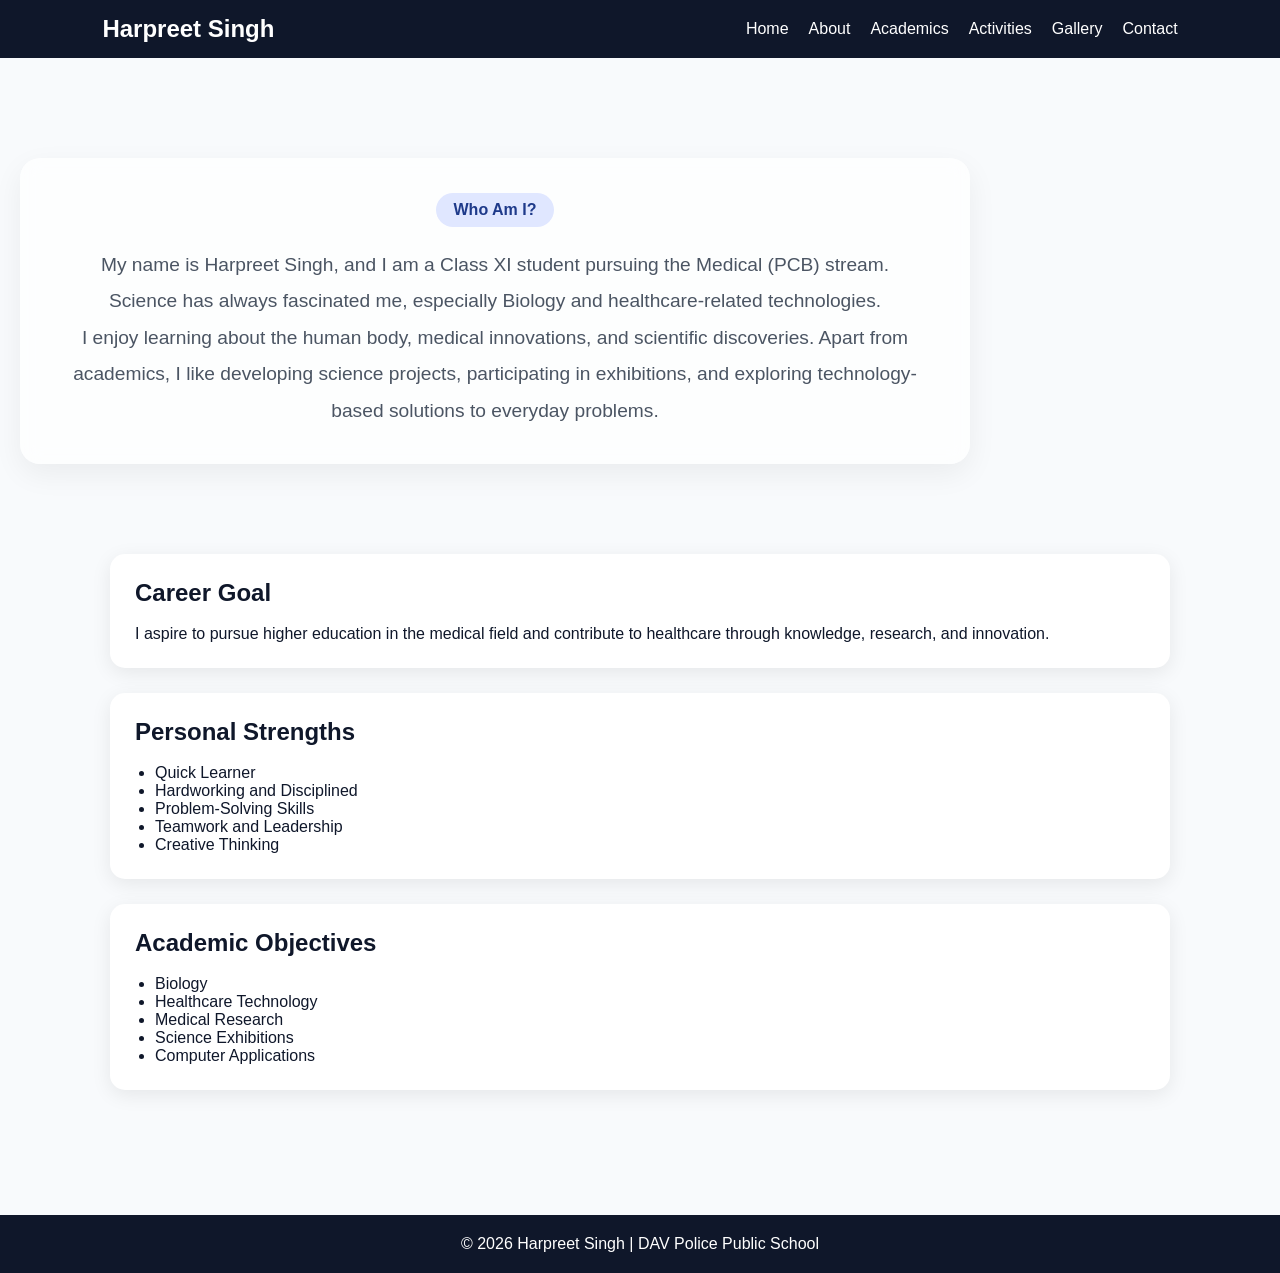
==== about.html @ b2e7a63a "Update about.html" ====
<!DOCTYPE html>
<html lang="en">

<head>
    <meta charset="UTF-8">
    <meta name="viewport" content="width=device-width, initial-scale=1.0">
    <title>About - Harpreet Singh</title>
    <link rel="icon" type="image/png" sizes="32x32" href="images/favicon.png">
    <link rel="stylesheet" href="css/style.css">
    <style>
        .about-intro {
            max-width: 950px;
            /* margin: 40px auto 80px; */
            padding: 35px 45px;
            background: rgba(255, 255, 255, 0.7);
            backdrop-filter: blur(10px);
            border-radius: 20px;
            box-shadow: 0 10px 30px rgba(0, 0, 0, 0.06);
            text-align: center;
        }

        .about-intro p {
            font-size: 1.2rem;
            line-height: 1.9;
            color: #4b5563;
            margin: 0;
        }

        .intro-tag {
            display: inline-block;
            padding: 8px 18px;
            background: #e0e7ff;
            color: #1e3a8a;
            border-radius: 50px;
            font-weight: 600;
            margin-bottom: 20px;
        }
    </style>
</head>

<body>
    <header>
        <nav>
            <h2 class="logo"><a href="index.html">Harpreet Singh</a></h2>

            <ul>
                <li><a href="index.html">Home</a></li>
                <li><a href="about.html">About</a></li>
                <li><a href="academics.html">Academics</a></li>
                <!-- <li><a href="projects.html">Projects</a></li> -->
                <li><a href="activities.html">Activities</a></li>
                <!-- <li><a href="certificates.html">Certificates</a></li> -->
                <li><a href="gallery.html">Gallery</a></li>
                <li><a href="contact.html">Contact</a></li>
            </ul>
        </nav>
    </header>
    <section class="page-header">
        <div class="about-intro">
            <span class="intro-tag">Who Am I?</span>

            <p>My name is Harpreet Singh, and I am a Class XI student pursuing the Medical (PCB) stream. Science has
                always
                fascinated me, especially Biology and healthcare-related technologies.
                <br>
                I enjoy learning about the human body, medical innovations, and scientific discoveries. Apart from
                academics, I like developing science projects, participating in exhibitions, and exploring
                technology-based
                solutions to everyday problems.
            </p>
        </div>


    </section>

    <section class="content">

        <div class="card">
            <h2>Career Goal</h2>
            <br>
            <p>
                I aspire to pursue higher education in the medical field and contribute to healthcare through knowledge,
                research, and innovation.
            </p>
        </div>

        <div class="card">
            <h2>Personal Strengths</h2>
            <br>
            <ul>
                <li>Quick Learner</li>
                <li>Hardworking and Disciplined</li>
                <li>Problem-Solving Skills</li>
                <li>Teamwork and Leadership</li>
                <li>Creative Thinking</li>
            </ul>
        </div>

        <div class="card">
            <h2>Academic Objectives</h2>
            <br>
            <ul>
                <li>Biology</li>
                <li>Healthcare Technology</li>
                <li>Medical Research</li>
                <li>Science Exhibitions</li>
                <li>Computer Applications</li>
            </ul>
        </div>

    </section>
    <footer>
        <p>
            © 2026 Harpreet Singh | DAV Police Public School
        </p>
    </footer>
</body>

</html>
---- css/style.css ----
*{
    margin:0;
    padding:0;
    box-sizing:border-box;
    font-family:'Segoe UI',sans-serif;
}

body{
    background:#f8fafc;
    color:#0f172a;
}

header{
    background:#0f172a;
    padding:15px 8%;
}

nav{
    display:flex;
    justify-content:space-between;
    align-items:center;
}

.logo a {
    color: white;
    text-decoration: none;
}

nav ul{
    list-style:none;
    display:flex;
    gap:20px;
}

nav ul li a{
    color:white;
    text-decoration:none;
    transition:.3s;
}

nav ul li a:hover{
    color:#38bdf8;
}

.hero{
    min-height:85vh;
    display:flex;
    justify-content:space-between;
    align-items:center;
    padding:50px 8%;
}

.hero-text{
    width:50%;
}

.hero-text h1{
    font-size:3rem;
    margin-bottom:10px;
}

.hero-text h3{
    color:#2563eb;
    margin-bottom:15px;
}

.hero-text p{
    line-height:1.7;
    margin-bottom:25px;
}

.btn{
    display:inline-block;
    background:#2563eb;
    color:white;
    text-decoration:none;
    padding:12px 25px;
    border-radius:8px;
}

.btn:hover{
    background:#1d4ed8;
}

.hero-image img{
    width:350px;
    border-radius:20px;
    box-shadow:0 10px 25px rgba(0,0,0,.2);
}

.cards-section{
    padding:60px 8%;
    display:grid;
    grid-template-columns:repeat(auto-fit,minmax(250px,1fr));
    gap:25px;
}

.card{
    background:white;
    padding:25px;
    border-radius:15px;
    box-shadow:0 4px 15px rgba(0,0,0,.1);
    transition:.3s;
}

.card:hover{
    transform:translateY(-10px);
}

.card h3{
    color:#2563eb;
    margin-bottom:10px;
}

.card ul {
    padding-left: 20px;
}

.featured-project{
    padding:60px 8%;
}

.featured-project h2{
    text-align:center;
    margin-bottom:40px;
}

.project-box{
    background:white;
    border-radius:15px;
    padding:25px;
    display:flex;
    gap:25px;
    align-items:center;
    box-shadow:0 4px 15px rgba(0,0,0,.1);
}

.project-box img{
    width:300px;
    border-radius:10px;
}

footer{
    background:#0f172a;
    color:white;
    text-align:center;
    padding:20px;
    margin-top:50px;
}

.page-header{
    text-align:center;
    padding:100px 20px 40px;
}

.page-header h1{
    /* font-size:3rem; */
    font-size:2rem;
    margin-bottom:20px;
}

.page-header p{
    color:#888;
    font-size:1.1rem;
}

.content{
    max-width:1100px;
    margin:auto;
    padding:50px 20px;
}

.section-title{
    font-size:2rem;
    margin-bottom:20px;
}

.card{
    background:white;
    padding:25px;
    border-radius:15px;
    box-shadow:0 5px 20px rgba(0,0,0,.08);
    margin-bottom:25px;
}

@media(max-width:900px){

    .hero{
        flex-direction:column;
        text-align:center;
    }

    .hero-text{
        width:100%;
        margin-bottom:40px;
    }

    .project-box{
        flex-direction:column;
    }

    nav{
        flex-direction:column;
        gap:15px;
    }

    nav ul{
        flex-wrap:wrap;
        justify-content:center;
    }
}
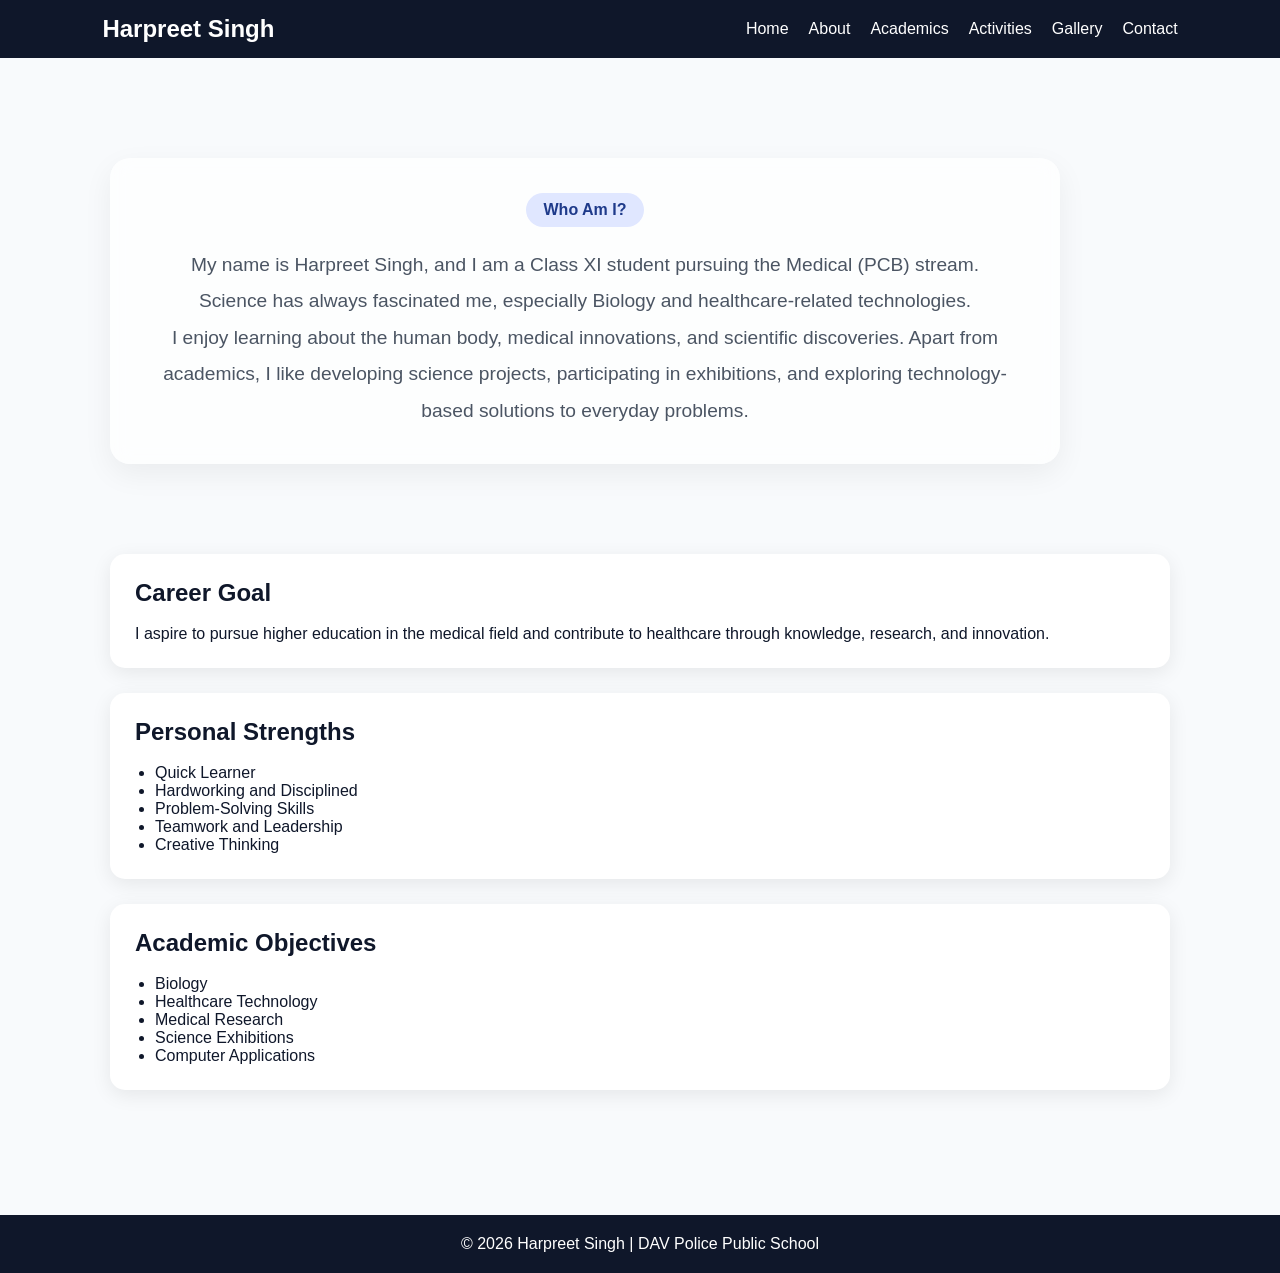
==== commit b720bbb4: "Update about.html" ====
--- a/about.html
+++ b/about.html
@@ -7,6 +7,17 @@
     <title>About - Harpreet Singh</title>
     <link rel="icon" type="image/png" sizes="32x32" href="images/favicon.png">
     <link rel="stylesheet" href="css/style.css">
+    <script>
+    // (function() {
+    //   const link = document.createElement('link');
+    //   link.rel = 'stylesheet';
+
+    //   const timestamp = new Date().getTime();
+    //   link.href = 'css/style.css?v=' + timestamp;
+
+    //   document.head.appendChild(link);
+    // })();
+  </script>
     <style>
         .about-intro {
             max-width: 950px;
@@ -114,6 +125,8 @@
             © 2026 Harpreet Singh | DAV Police Public School
         </p>
     </footer>
+    <script src="js/script.js" defer></script>
+
 </body>
 
 </html>
--- a/css/style.css
+++ b/css/style.css
@@ -151,6 +151,8 @@
 .page-header{
     text-align:center;
     padding:100px 20px 40px;
+    max-width: 1100px;
+    margin: auto;
 }
 
 .page-header h1{
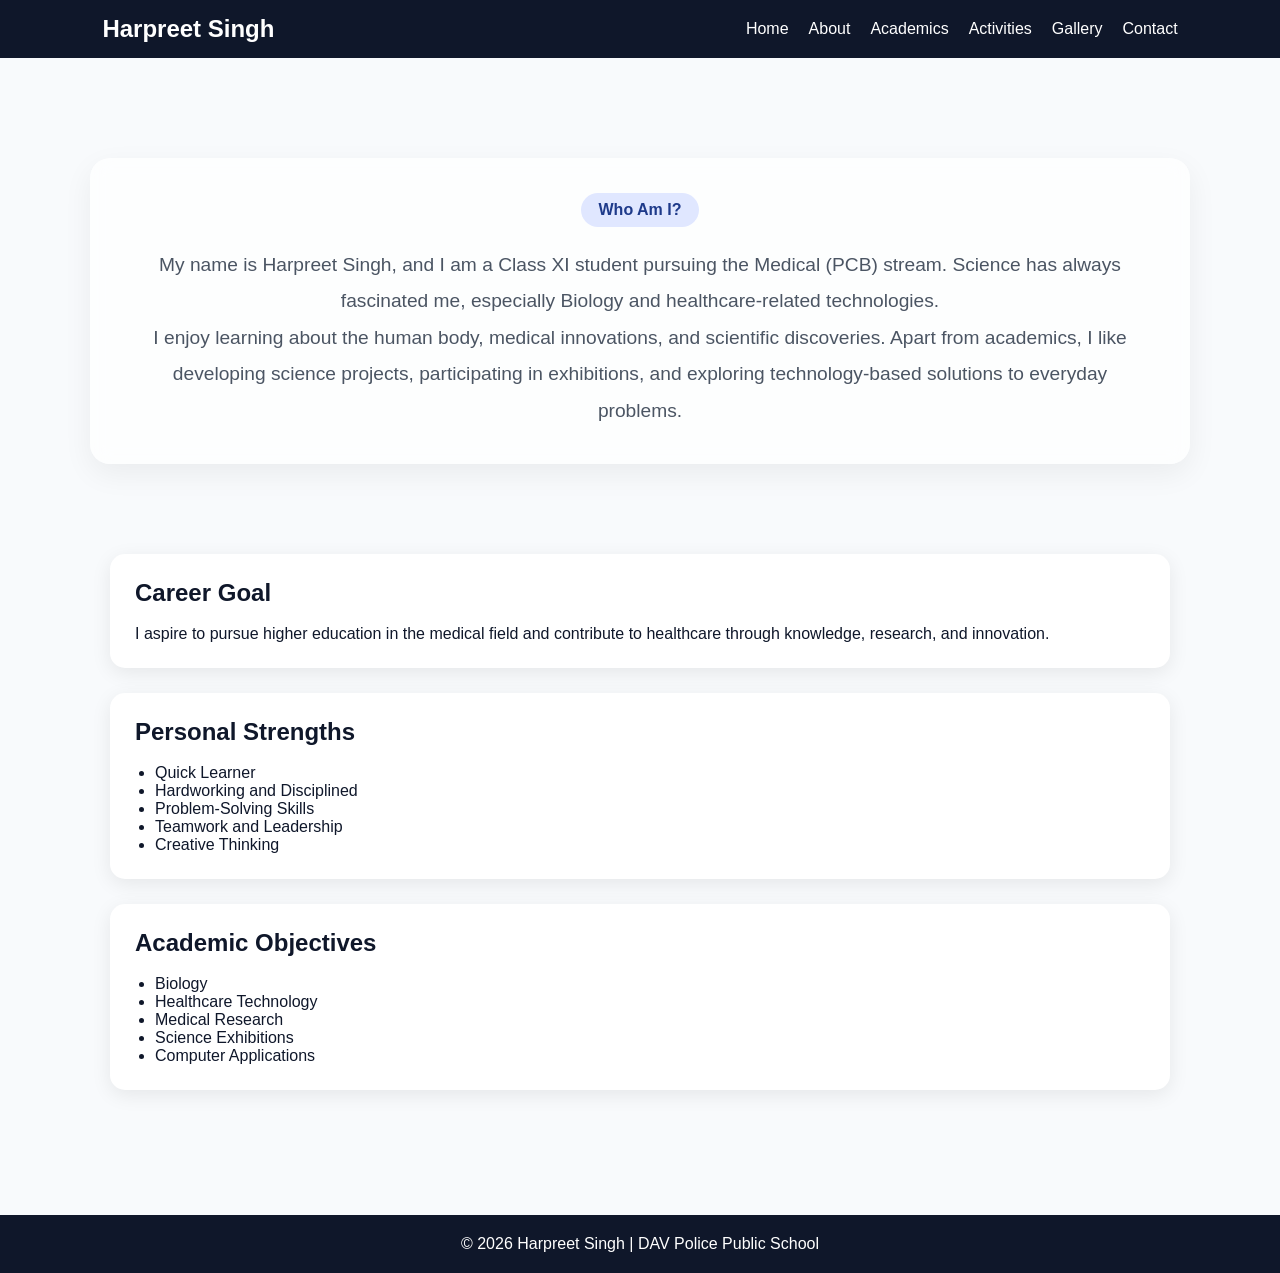
==== commit 044e1eb4: "Update about.html" ====
--- a/about.html
+++ b/about.html
@@ -20,8 +20,8 @@
   </script>
     <style>
         .about-intro {
-            max-width: 950px;
-            /* margin: 40px auto 80px; */
+            max-width: 1100px;
+            margin: auto;
             padding: 35px 45px;
             background: rgba(255, 255, 255, 0.7);
             backdrop-filter: blur(10px);
--- a/css/style.css
+++ b/css/style.css
@@ -151,8 +151,8 @@
 .page-header{
     text-align:center;
     padding:100px 20px 40px;
-    max-width: 1100px;
-    margin: auto;
+    /* max-width: 1100px;
+    margin: auto; */
 }
 
 .page-header h1{
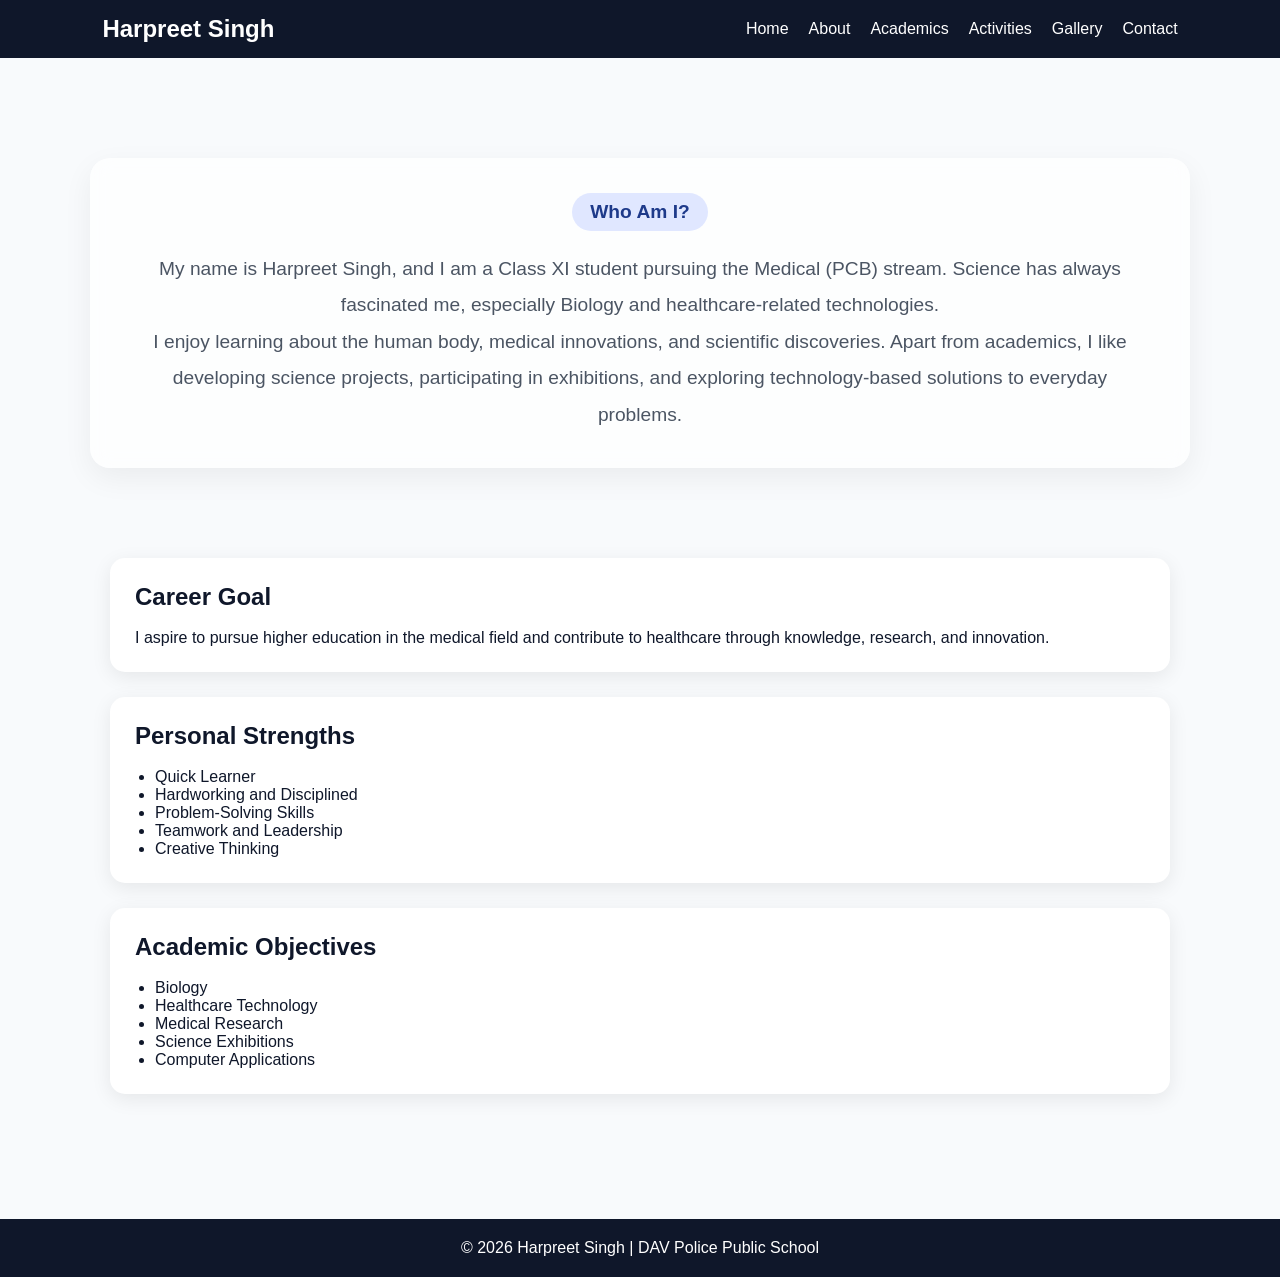
==== commit 7f2c4ad0: "Update about.html" ====
--- a/about.html
+++ b/about.html
@@ -45,6 +45,7 @@
             border-radius: 50px;
             font-weight: 600;
             margin-bottom: 20px;
+            font-size: 1.2rem
         }
     </style>
 </head>
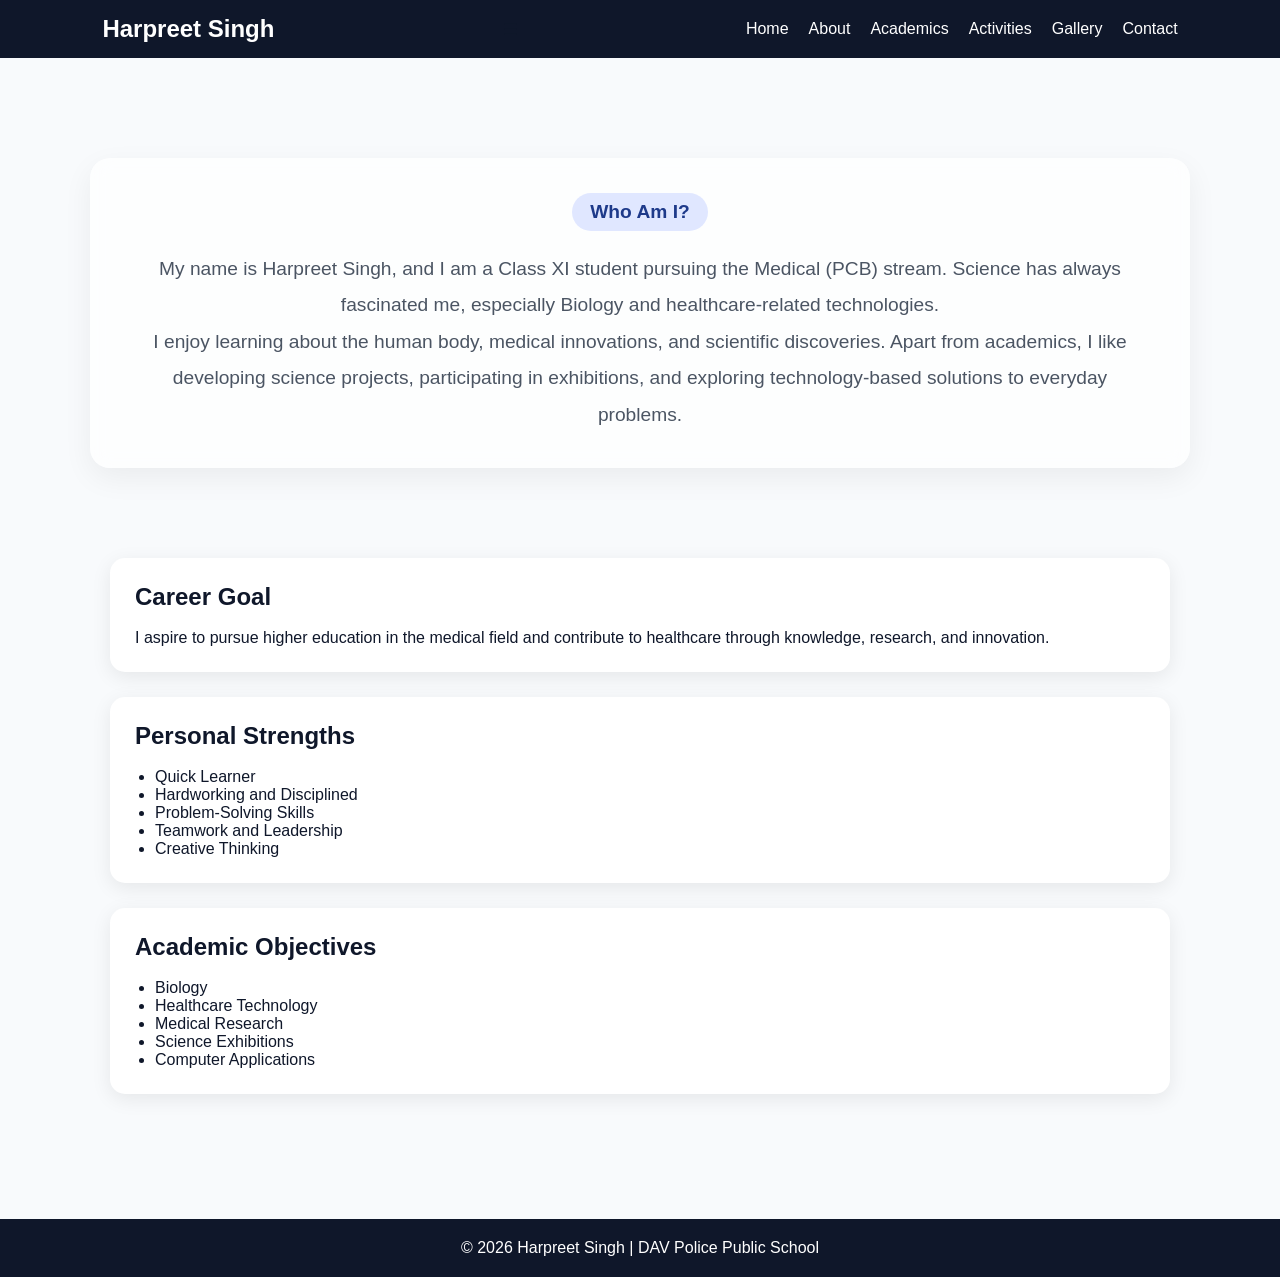
==== commit a58cae7e: "Update about.html" ====
--- a/about.html
+++ b/about.html
@@ -7,17 +7,6 @@
     <title>About - Harpreet Singh</title>
     <link rel="icon" type="image/png" sizes="32x32" href="images/favicon.png">
     <link rel="stylesheet" href="css/style.css">
-    <script>
-    // (function() {
-    //   const link = document.createElement('link');
-    //   link.rel = 'stylesheet';
-
-    //   const timestamp = new Date().getTime();
-    //   link.href = 'css/style.css?v=' + timestamp;
-
-    //   document.head.appendChild(link);
-    // })();
-  </script>
     <style>
         .about-intro {
             max-width: 1100px;
@@ -54,8 +43,10 @@
     <header>
         <nav>
             <h2 class="logo"><a href="index.html">Harpreet Singh</a></h2>
-
-            <ul>
+<div class="menu-toggle" id="menu-toggle">
+    ☰
+</div>
+            <ul id="nav-links">
                 <li><a href="index.html">Home</a></li>
                 <li><a href="about.html">About</a></li>
                 <li><a href="academics.html">Academics</a></li>
--- a/css/style.css
+++ b/css/style.css
@@ -185,6 +185,96 @@
     margin-bottom:25px;
 }
 
+.gallery img{
+    cursor:pointer;
+    transition:.3s;
+}
+
+.gallery img:hover{
+    transform:scale(1.03);
+}
+
+#lightbox{
+    position:fixed;
+    inset:0;
+    background:rgba(0,0,0,.92);
+    display:flex;
+    justify-content:center;
+    align-items:center;
+    opacity:0;
+    visibility:hidden;
+    transition:.3s;
+    z-index:9999;
+}
+
+#lightbox.active{
+    opacity:1;
+    visibility:visible;
+}
+
+#lightbox img{
+    max-width:85%;
+    max-height:85%;
+    border-radius:15px;
+    box-shadow:0 20px 60px rgba(0,0,0,.5);
+    animation:zoom .3s;
+}
+
+@keyframes zoom{
+
+from{
+transform:scale(.8);
+opacity:0;
+}
+
+to{
+transform:scale(1);
+opacity:1;
+}
+
+}
+
+#close{
+position:absolute;
+top:25px;
+right:40px;
+font-size:50px;
+color:white;
+cursor:pointer;
+}
+
+#prev,#next{
+position:absolute;
+top:50%;
+transform:translateY(-50%);
+width:55px;
+height:55px;
+border:none;
+border-radius:50%;
+/* background:rgba(255,255,255,.15); */
+background:rgb(255 255 255 / 5%);
+/* color:white; */
+color:#ffffff78;
+font-size:28px;
+cursor:pointer;
+backdrop-filter:blur(10px);
+transition:.3s;
+}
+
+#prev:hover,
+#next:hover{
+background:white;
+color:#111;
+}
+
+#prev{
+left:35px;
+}
+
+#next{
+right:35px;
+}
+
 @media(max-width:900px){
 
     .hero{
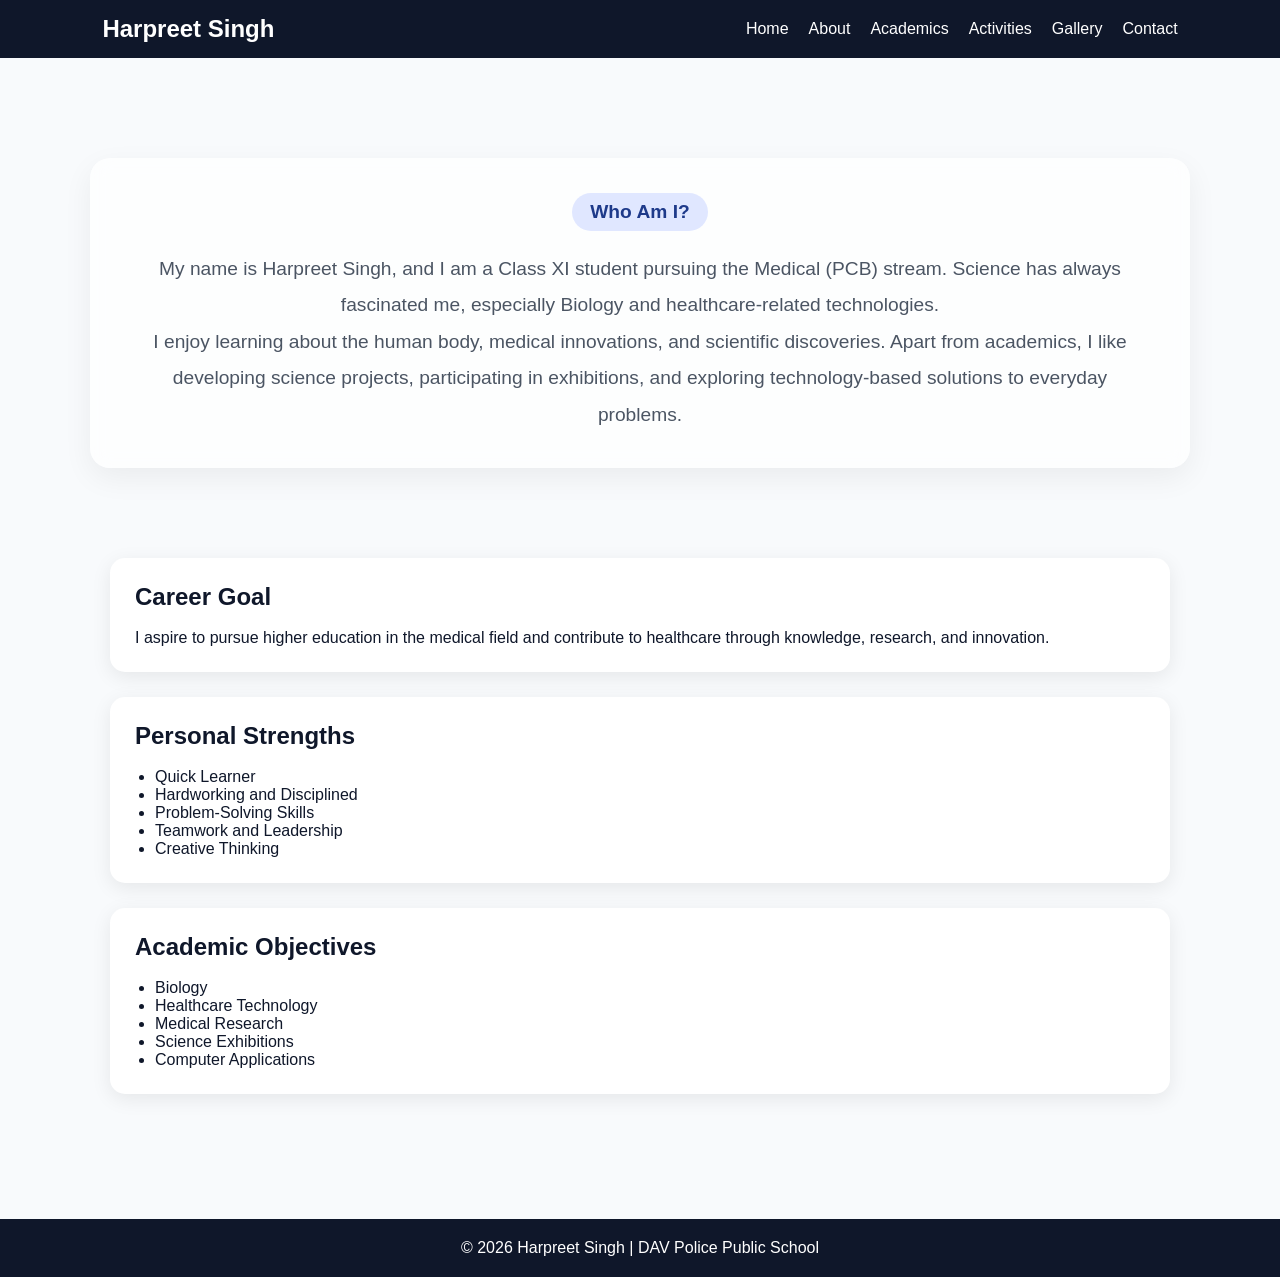
==== commit 8312c873: "Update about.html" ====
--- a/about.html
+++ b/about.html
@@ -41,7 +41,7 @@
 
 <body>
     <header>
-        <nav>
+        <nav  class="navbar">
             <h2 class="logo"><a href="index.html">Harpreet Singh</a></h2>
 <div class="menu-toggle" id="menu-toggle">
     ☰
--- a/css/style.css
+++ b/css/style.css
@@ -275,6 +275,14 @@
 right:35px;
 }
 
+.menu-toggle{
+    display:none;
+    font-size:30px;
+    color:#fff;
+    cursor:pointer;
+    user-select:none;
+}
+
 @media(max-width:900px){
 
     .hero{
@@ -301,3 +309,45 @@
         justify-content:center;
     }
 }
+
+
+@media (max-width:768px){
+
+    .navbar{
+        position:relative;
+    }
+
+    .menu-toggle{
+        display:block;
+    }
+
+    .navbar ul{
+
+        position:absolute;
+
+        top:100%;
+        left:0;
+
+        width:100%;
+
+        background:#0f172a;
+
+        flex-direction:column;
+
+        display:none;
+
+        padding:20px 0;
+
+        gap:20px;
+
+        text-align:center;
+
+        box-shadow:0 15px 30px rgba(0,0,0,.2);
+
+    }
+
+    .navbar ul.active{
+        display:flex;
+    }
+
+}
